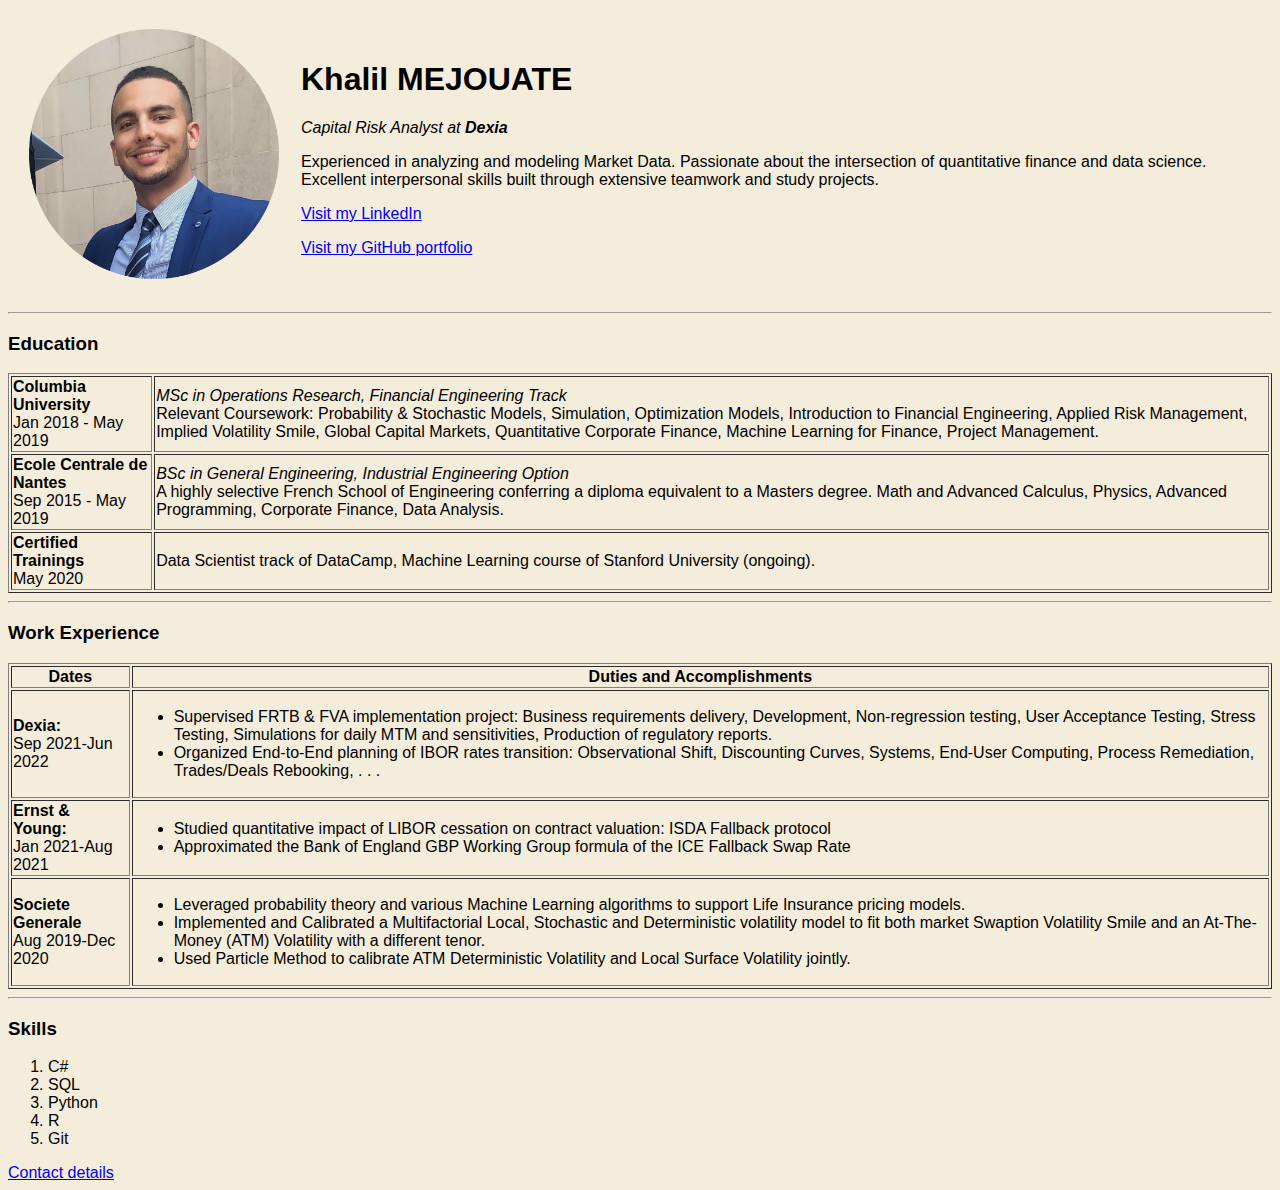
==== index.html @ a7da4857 "First Commit" ====
<!DOCTYPE html>
<html lang="en">

<head>
  <meta charset="UTF-8">
  <meta name="viewport" content="width=device-width, initial-scale=1.0">
  <meta http-equiv="X-UA-Compatible" content="ie=edge">
  <title>🚧 Khalil's Personal Site</title>
</head>

<body style="background-color : #F5EDDC; font-family : 'Helvetica'">
  <table cellspacing="20">
    <tr>
      <td> <img src="IMG_3689.png" alt="Khalil MEJOUATE picture" width="250" height="250"></td>
      <td>
        <h1> Khalil MEJOUATE</h1>
        <p><em>Capital Risk Analyst at <strong>Dexia</strong></em></p>
        <p>Experienced in analyzing and modeling Market Data. Passionate about the intersection of quantitative finance and data science. Excellent interpersonal skills built through extensive teamwork and study projects.</p>
        <p><a href="https://www.linkedin.com/khalil-mejouate/">Visit my LinkedIn</a></p>
        <p><a href="https://github.com/khalil44m">Visit my GitHub portfolio</a></p>
      </td>
    </tr>
  </table>


  <hr>
  <h3>Education</h3>
  <table border="1">
    <tr>
      <td><b>Columbia University</b><br>Jan 2018 - May 2019</td><td><em>MSc in Operations Research, Financial Engineering Track</em>
      <br>Relevant Coursework: Probability & Stochastic Models, Simulation, Optimization Models, Introduction to Financial Engineering, Applied Risk Management, Implied Volatility Smile, Global Capital Markets, Quantitative Corporate Finance, Machine Learning for Finance, Project Management.</td>
    </tr>
    <tr>
      <td><b>Ecole Centrale de Nantes</b><br>Sep 2015 - May 2019</td><td><em>BSc in General Engineering, Industrial Engineering Option</em>
      <br>A highly selective French School of Engineering conferring a diploma equivalent to a Masters degree.
      Math and Advanced Calculus, Physics, Advanced Programming, Corporate Finance, Data Analysis.</td>
    </tr>
    <tr>
      <td><b>Certified Trainings</b><br>May 2020</td><td>Data Scientist track of DataCamp, Machine Learning course of Stanford University (ongoing).
      </td>
    </tr>
  </table>
  <hr>
  <h3>Work Experience</h3>
  <table border="1">
    <thead>
      <th>Dates</th>
      <th>Duties and Accomplishments</th>
    </thead>
    <tbody>
      <tr>
        <td><b>Dexia:</b> <br> Sep 2021-Jun 2022</td>
        <td>
          <ul>
            <li>
              Supervised FRTB & FVA implementation project: Business requirements delivery, Development, Non-regression testing, User Acceptance Testing, Stress Testing, Simulations for daily MTM and sensitivities, Production of regulatory reports.
            </li>
            <li>Organized End-to-End planning of IBOR rates transition: Observational Shift, Discounting Curves, Systems, End-User
              Computing, Process Remediation, Trades/Deals Rebooking, . . .</li>
          </ul>
        </td>
      </tr>
      <tr>
        <td><b>Ernst & Young:</b><br>Jan 2021-Aug 2021</td>
        <td>
          <ul>
            <li>Studied quantitative impact of LIBOR cessation on contract valuation: ISDA Fallback protocol</li>
            <li>Approximated the Bank of England GBP Working Group formula of the ICE Fallback Swap Rate</li>
          </ul>
        </td>
      </tr>
      <tr>
        <td><b>Societe Generale</b><br>Aug 2019-Dec 2020</td>
        <td>
          <ul>
            <li>Leveraged probability theory and various Machine Learning algorithms to support Life Insurance pricing models.</li>
            <li>Implemented and Calibrated a Multifactorial Local, Stochastic and Deterministic volatility model to fit both market
              Swaption Volatility Smile and an At-The-Money (ATM) Volatility with a different tenor.</li>
            <li>Used Particle Method to calibrate ATM Deterministic Volatility and Local Surface Volatility jointly.</li>
          </ul>
        </td>
      </tr>
    </tbody>

  </table>
  <hr>
  <h3>Skills</h3>
  <ol>
    <li>C#</li>
    <li>SQL</li>
    <li>Python</li>
    <li>R</li>
    <li>Git</li>
  </ol>

  <a href="contact.html">Contact details</a>
</body>

</html>
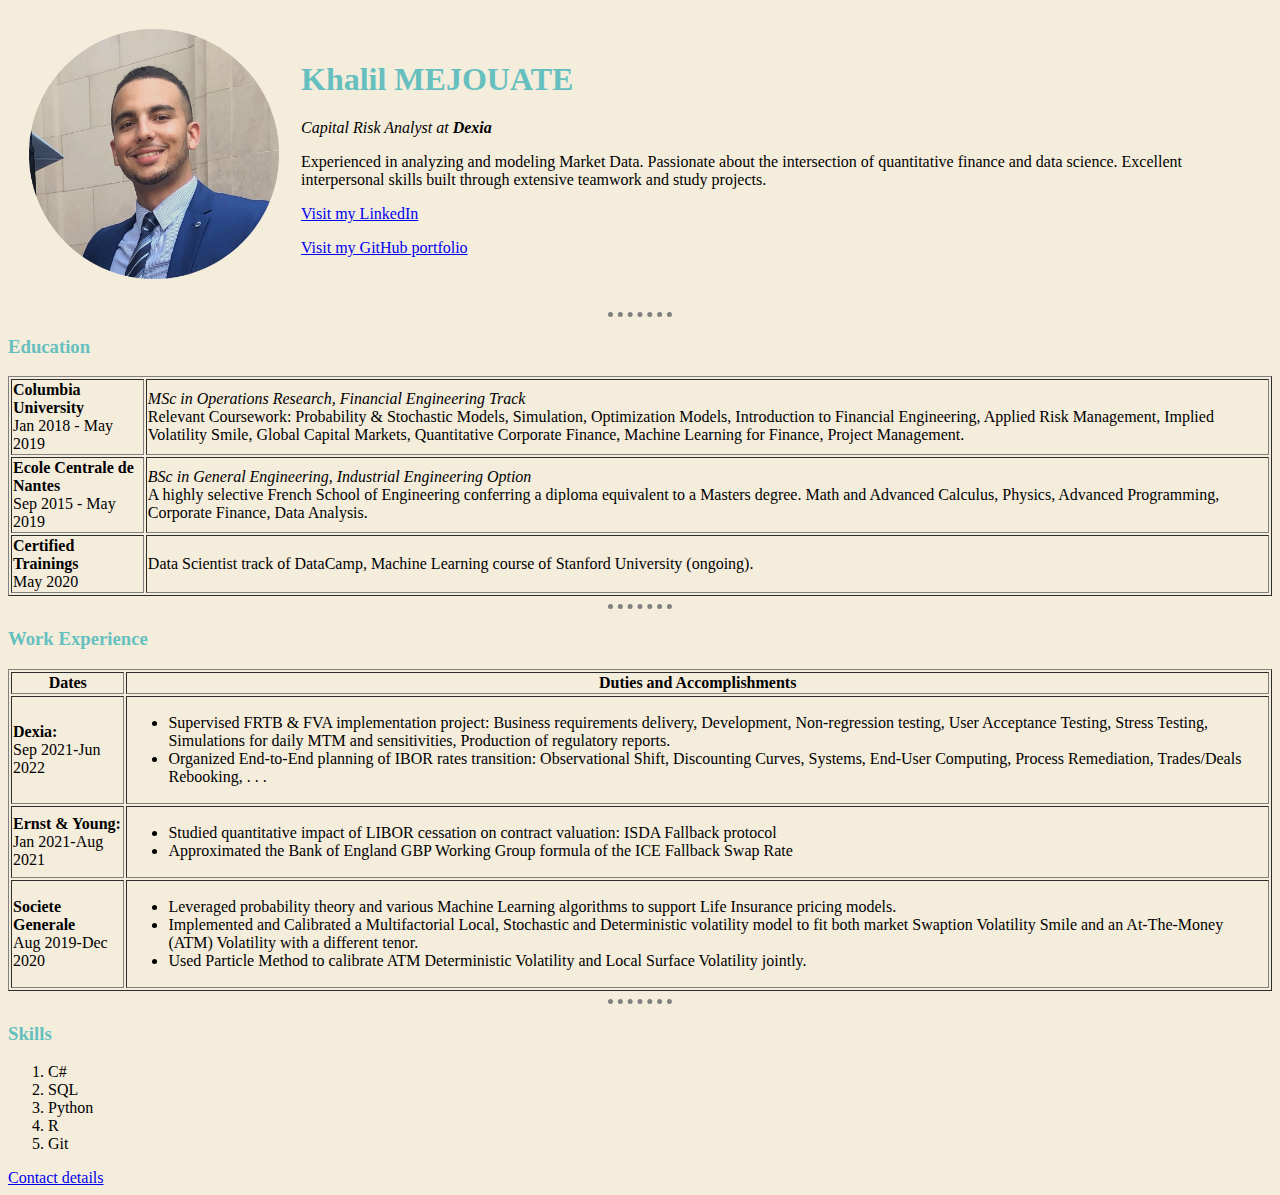
==== commit 2b8effa3: "Add External CSS" ====
--- a/index.html
+++ b/index.html
@@ -6,9 +6,12 @@
   <meta name="viewport" content="width=device-width, initial-scale=1.0">
   <meta http-equiv="X-UA-Compatible" content="ie=edge">
   <title>🚧 Khalil's Personal Site</title>
+  <link rel="stylesheet" href="css/styles.css">
 </head>
 
-<body style="background-color : #F5EDDC; font-family : 'Helvetica'">
+
+
+<body>
   <table cellspacing="20">
     <tr>
       <td> <img src="IMG_3689.png" alt="Khalil MEJOUATE picture" width="250" height="250"></td>
@@ -27,16 +30,22 @@
   <h3>Education</h3>
   <table border="1">
     <tr>
-      <td><b>Columbia University</b><br>Jan 2018 - May 2019</td><td><em>MSc in Operations Research, Financial Engineering Track</em>
-      <br>Relevant Coursework: Probability & Stochastic Models, Simulation, Optimization Models, Introduction to Financial Engineering, Applied Risk Management, Implied Volatility Smile, Global Capital Markets, Quantitative Corporate Finance, Machine Learning for Finance, Project Management.</td>
+      <td><b>Columbia University</b><br>Jan 2018 - May 2019</td>
+      <td><em>MSc in Operations Research, Financial Engineering Track</em>
+        <br>Relevant Coursework: Probability & Stochastic Models, Simulation, Optimization Models, Introduction to Financial Engineering, Applied Risk Management, Implied Volatility Smile, Global Capital Markets, Quantitative Corporate Finance,
+        Machine Learning for Finance, Project Management.
+      </td>
     </tr>
     <tr>
-      <td><b>Ecole Centrale de Nantes</b><br>Sep 2015 - May 2019</td><td><em>BSc in General Engineering, Industrial Engineering Option</em>
-      <br>A highly selective French School of Engineering conferring a diploma equivalent to a Masters degree.
-      Math and Advanced Calculus, Physics, Advanced Programming, Corporate Finance, Data Analysis.</td>
+      <td><b>Ecole Centrale de Nantes</b><br>Sep 2015 - May 2019</td>
+      <td><em>BSc in General Engineering, Industrial Engineering Option</em>
+        <br>A highly selective French School of Engineering conferring a diploma equivalent to a Masters degree.
+        Math and Advanced Calculus, Physics, Advanced Programming, Corporate Finance, Data Analysis.
+      </td>
     </tr>
     <tr>
-      <td><b>Certified Trainings</b><br>May 2020</td><td>Data Scientist track of DataCamp, Machine Learning course of Stanford University (ongoing).
+      <td><b>Certified Trainings</b><br>May 2020</td>
+      <td>Data Scientist track of DataCamp, Machine Learning course of Stanford University (ongoing).
       </td>
     </tr>
   </table>
--- a/css/styles.css
+++ b/css/styles.css
@@ -0,0 +1,20 @@
+body {
+  background-color : #F5EDDC;
+  font-family : 'Ariel'}
+
+h1{
+  color: #66BFBF;
+}
+
+
+h3{
+  color: #66BFBF;
+}
+
+hr {
+  border-style: none;
+  border-top-style: dotted;
+  border-color: grey;
+  border-width: 5px;
+  width: 5%
+}
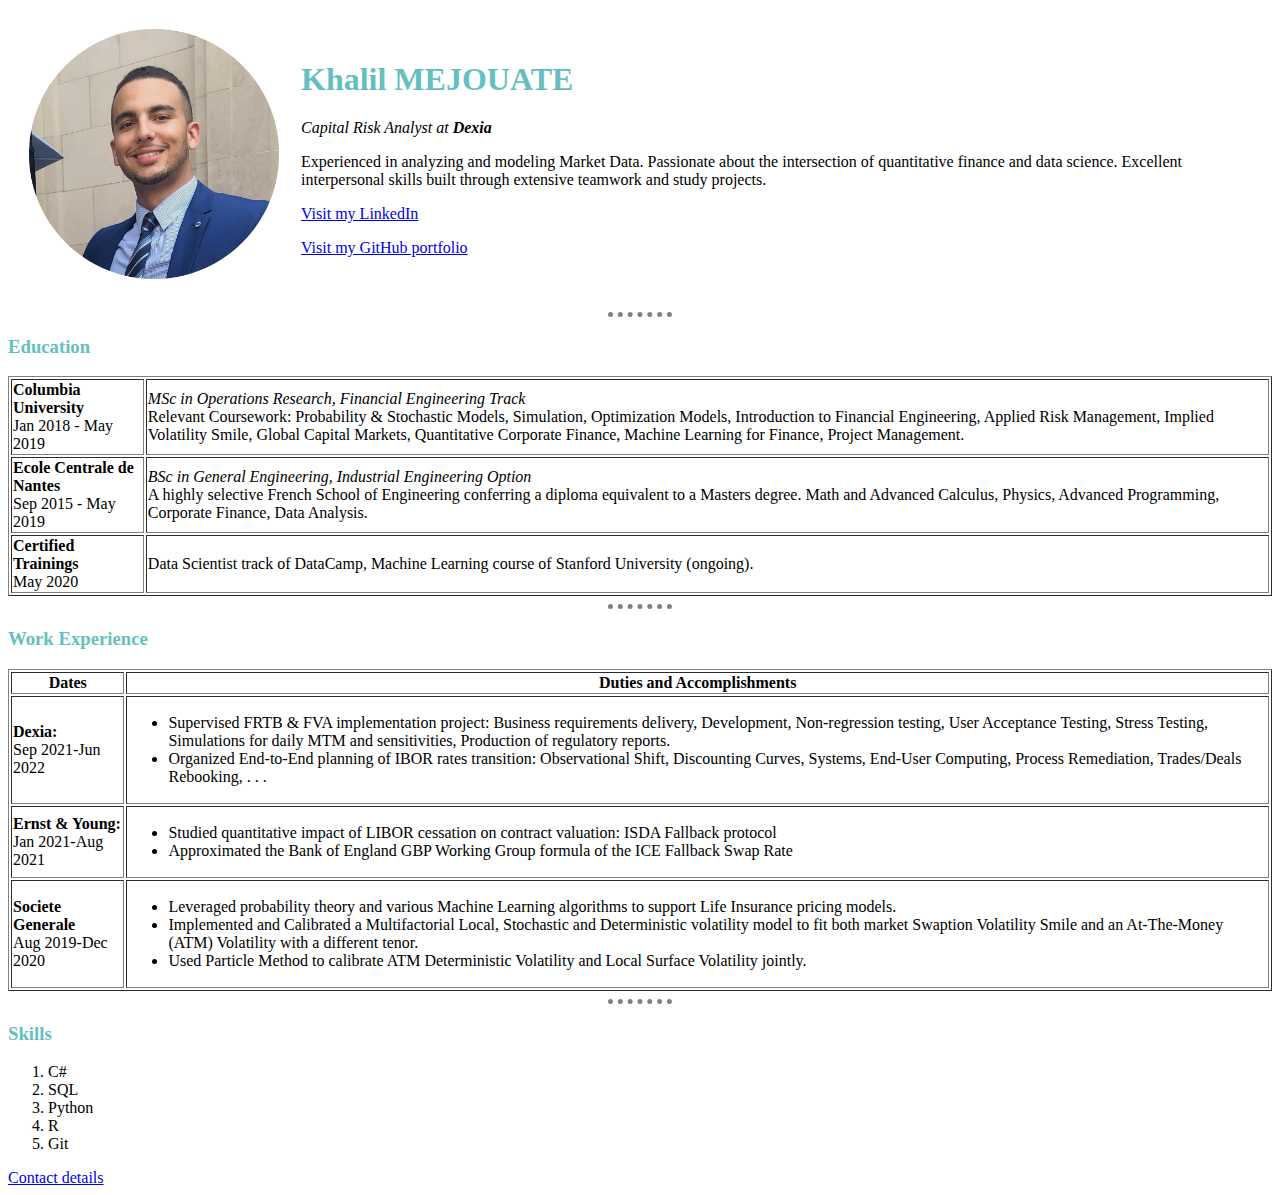
==== commit f6019ad7: "Hover Feature and Classes" ====
--- a/index.html
+++ b/index.html
@@ -11,12 +11,12 @@
 
 
 
-<body>
+<body style="background-color: white">
   <table cellspacing="20">
     <tr>
       <td> <img src="IMG_3689.png" alt="Khalil MEJOUATE picture" width="250" height="250"></td>
       <td>
-        <h1> Khalil MEJOUATE</h1>
+        <h1 class="emphasize"> Khalil MEJOUATE</h1>
         <p><em>Capital Risk Analyst at <strong>Dexia</strong></em></p>
         <p>Experienced in analyzing and modeling Market Data. Passionate about the intersection of quantitative finance and data science. Excellent interpersonal skills built through extensive teamwork and study projects.</p>
         <p><a href="https://www.linkedin.com/khalil-mejouate/">Visit my LinkedIn</a></p>
--- a/css/styles.css
+++ b/css/styles.css
@@ -11,6 +11,10 @@
   color: #66BFBF;
 }
 
+img {
+  image-orientation: angle;
+}
+
 hr {
   border-style: none;
   border-top-style: dotted;
@@ -18,3 +22,8 @@
   border-width: 5px;
   width: 5%
 }
+
+/******************************CLASS SELECTORS******************************/
+.emphasize:hover {
+  text-shadow: 2px 2px 4px #F5EDDC;
+}
